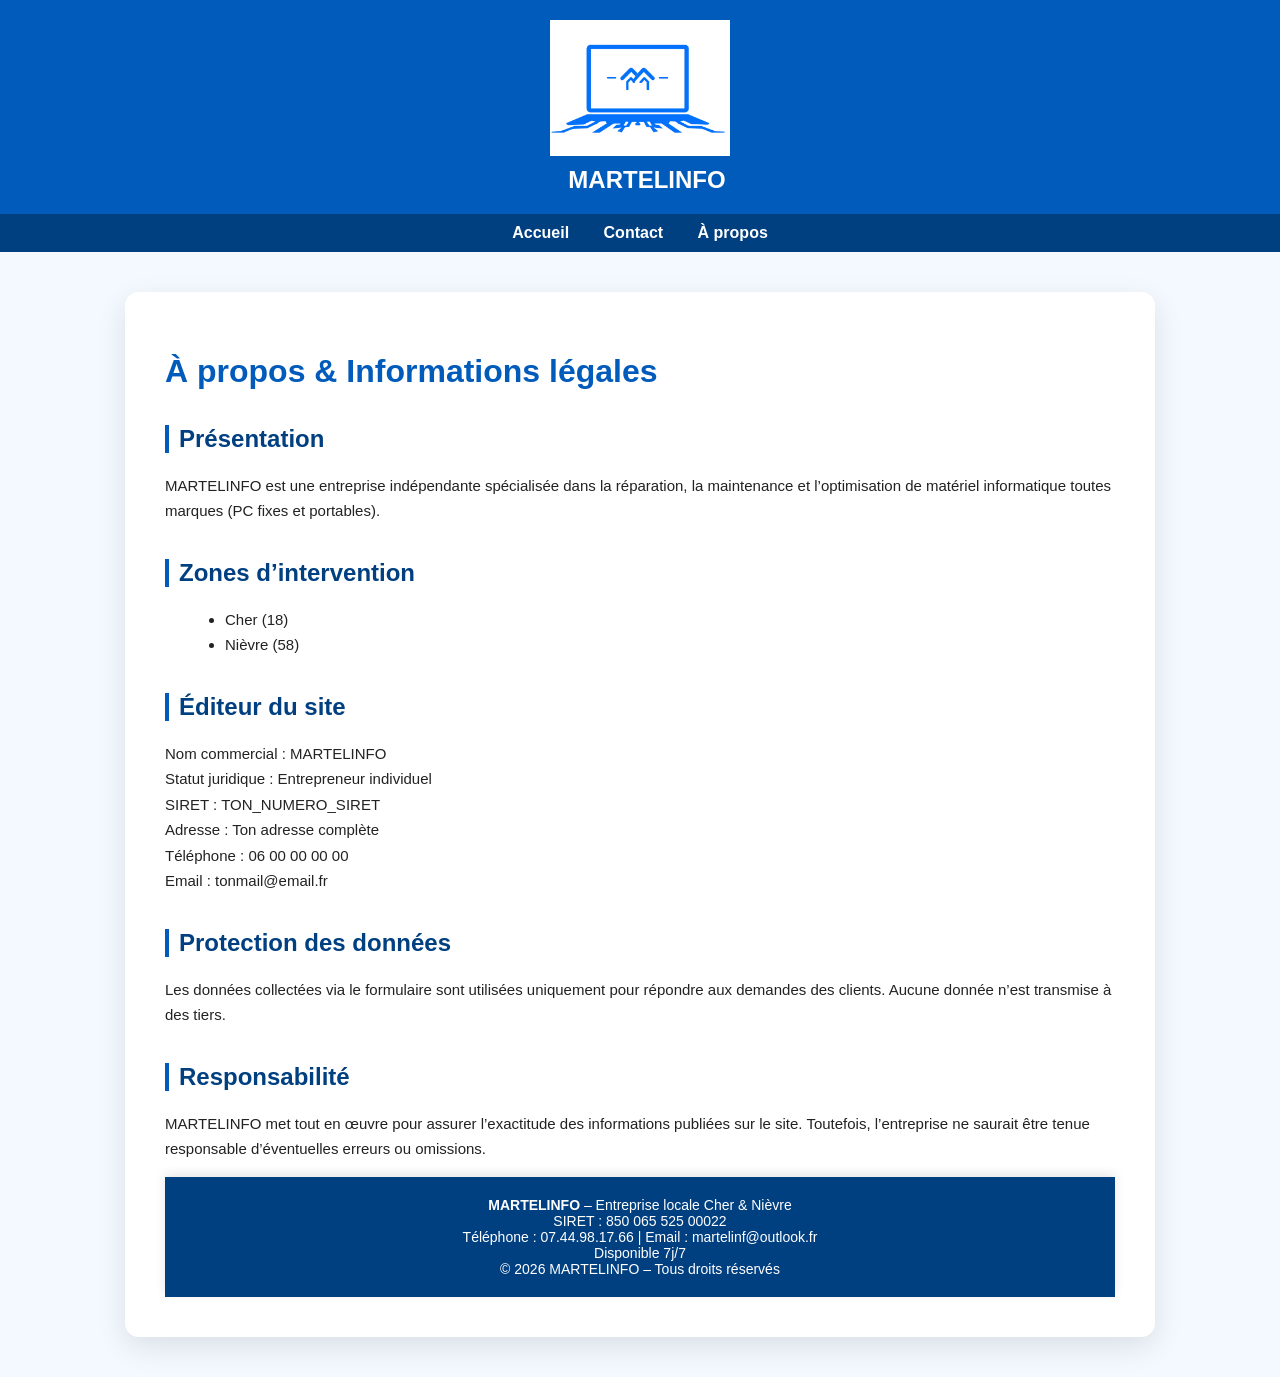
==== apropos.html @ f0dc815d "Add files via upload" ====
<!DOCTYPE html>
<html lang="fr">
<head>
<meta charset="UTF-8">
<meta name="viewport" content="width=device-width, initial-scale=1.0">
<title>À propos & Mentions légales - MARTELINFO</title>

<style>
body {
    margin: 0;
    font-family: Arial, sans-serif;
    background: #f4f8ff;
    color: #222;
}

/* HEADER */
header {
    background: #005bbb;
    color: white;
    padding: 20px;
    text-align: center;
}
header img {
    max-width: 180px;
    display: block;
    margin: 0 auto 10px auto;
}
header h2 {
    margin: 0;
    color: white;
    text-align: center;
}

/* NAV */
nav {
    background: #003f80;
    padding: 10px;
    text-align: center;
}
nav a {
    color: white;
    text-decoration: none;
    margin: 0 15px;
    font-weight: bold;
}
nav a:hover {
    text-decoration: underline;
}

/* CONTENU */
.container {
    max-width: 950px;
    margin: 40px auto;
    background: white;
    padding: 40px;
    border-radius: 14px;
    box-shadow: 0 10px 30px rgba(0,0,0,0.1);
}

h1 {
    color: #005bbb;
    margin-bottom: 20px;
}

h2 {
    margin-top: 35px;
    color: #003f80;
    border-left: 4px solid #005bbb;
    padding-left: 10px;
}

p, li {
    line-height: 1.7;
    font-size: 15px;
}

ul {
    margin-left: 20px;
}

/* ENCADRÉ BAS DROIT */
.local-box {
    position: fixed;
    bottom: 20px;
    right: 20px;
    background: linear-gradient(135deg,#005bbb,#007bff);
    color: white;
    padding: 20px 22px;
    border-radius: 16px;
    font-size: 14px;
    box-shadow: 0 12px 35px rgba(0,0,0,0.25);
    z-index: 1000;
    animation: floatBox 3s ease-in-out infinite;
    transition: transform 0.3s ease;
    width: 260px;
}
.local-box:hover { transform: translateY(-6px); }

.availability-badge {
    position: absolute;
    top: -12px;
    left: 20px;
    background: #00c853;
    color: white;
    font-size: 12px;
    font-weight: bold;
    padding: 5px 12px;
    border-radius: 20px;
    animation: pulse 2s infinite;
}

.call-btn {
    display: inline-block;
    margin-top: 12px;
    padding: 9px 16px;
    background: white;
    color: #005bbb;
    font-weight: bold;
    border-radius: 25px;
    text-decoration: none;
    transition: all 0.3s ease;
}
.call-btn:hover {
    background: #e6f0ff;
    transform: scale(1.07);
}

@keyframes floatBox {
    0% { transform: translateY(0px); }
    50% { transform: translateY(-6px); }
    100% { transform: translateY(0px); }
}
@keyframes pulse {
    0% { box-shadow: 0 0 0 0 rgba(0,200,83,0.6); }
    70% { box-shadow: 0 0 0 10px rgba(0,200,83,0); }
    100% { box-shadow: 0 0 0 0 rgba(0,200,83,0); }
}

@media(max-width:768px){
    .local-box {
        position: static;
        margin:30px auto;
        width:90%;
        text-align:center;
        animation:none;
    }
    .availability-badge {
        position: static;
        display:inline-block;
        margin-bottom:10px;
    }
}
</style>
</head>

<body>

<header>
    <img src="logo.png" alt="Logo MARTELINFO">
    <h2>MARTELINFO</h2>
</header>

<nav>
    <a href="index.html">Accueil</a>
    <a href="contact.html">Contact</a>
    <a href="apropos.html">À propos</a>
</nav>

<div class="container">

<h1>À propos & Informations légales</h1>

<h2>Présentation</h2>
<p>MARTELINFO est une entreprise indépendante spécialisée dans la réparation, la maintenance et l’optimisation de matériel informatique toutes marques (PC fixes et portables).</p>

<h2>Zones d’intervention</h2>
<ul>
<li>Cher (18)</li>
<li>Nièvre (58)</li>
</ul>

<h2>Éditeur du site</h2>
<p>
Nom commercial : MARTELINFO<br>
Statut juridique : Entrepreneur individuel<br>
SIRET : TON_NUMERO_SIRET<br>
Adresse : Ton adresse complète<br>
Téléphone : 06 00 00 00 00<br>
Email : tonmail@email.fr
</p>

<h2>Protection des données</h2>
<p>Les données collectées via le formulaire sont utilisées uniquement pour répondre aux demandes des clients. Aucune donnée n’est transmise à des tiers.</p>

<h2>Responsabilité</h2>
<p>MARTELINFO met tout en œuvre pour assurer l’exactitude des informations publiées sur le site. Toutefois, l’entreprise ne saurait être tenue responsable d’éventuelles erreurs ou omissions.</p>

<footer style="background:#003f80; color:white; padding:20px 15px; text-align:center; font-size:14px; box-shadow:0 -3px 10px rgba(0,0,0,0.1);">
    <div><strong>MARTELINFO</strong> – Entreprise locale Cher & Nièvre</div>
    <div>SIRET : 850 065 525 00022</div>
    <div>Téléphone : 07.44.98.17.66 | Email : martelinf@outlook.fr</div>
    <div>Disponible 7j/7</div>
    <div>© 2026 MARTELINFO – Tous droits réservés</div>
</footer>

</body>
</html>
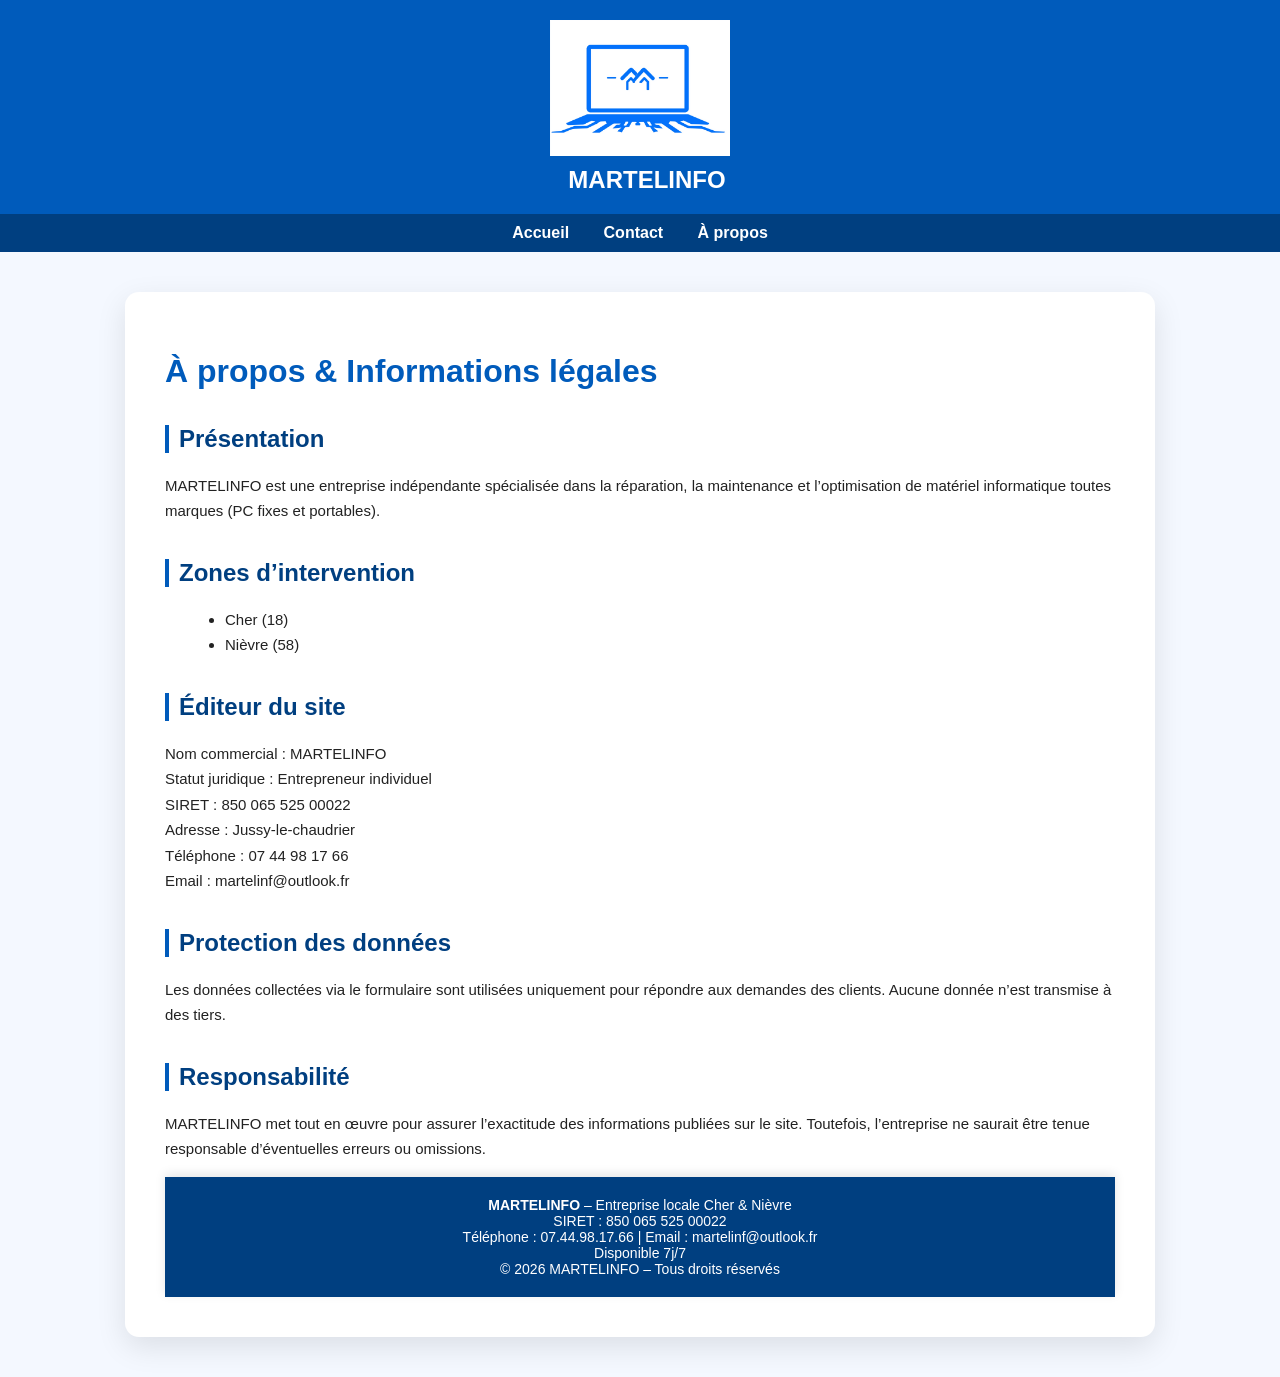
==== commit 2fef0e90: "Update apropos.html" ====
--- a/apropos.html
+++ b/apropos.html
@@ -183,10 +183,10 @@
 <p>
 Nom commercial : MARTELINFO<br>
 Statut juridique : Entrepreneur individuel<br>
-SIRET : TON_NUMERO_SIRET<br>
-Adresse : Ton adresse complète<br>
-Téléphone : 06 00 00 00 00<br>
-Email : tonmail@email.fr
+SIRET : 850 065 525 00022<br>
+Adresse : Jussy-le-chaudrier<br>
+Téléphone : 07 44 98 17 66<br>
+Email : martelinf@outlook.fr
 </p>
 
 <h2>Protection des données</h2>
@@ -204,4 +204,5 @@
 </footer>
 
 </body>
-</html>+
+</html>
